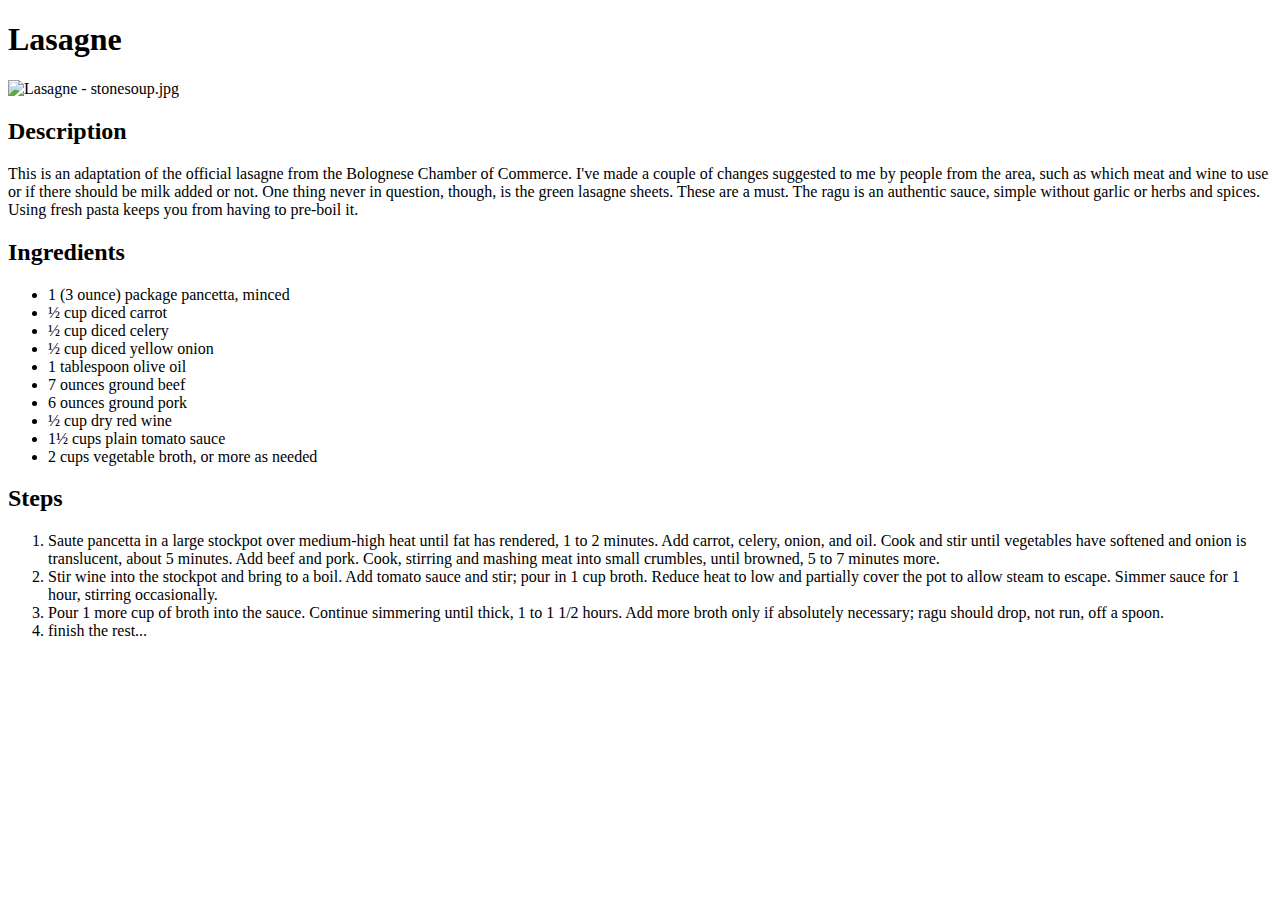
==== recipes/lasagne.html @ 1f514aed "Add index.html and first three recipes" ====
<!DOCTYPE html>
<html lang="en">
<head>
    <meta charset="UTF-8">
    <title>Odin Recipes - Lasagne</title>
</head>
<body>
    <h1>Lasagne</h1>
    <img src="https://upload.wikimedia.org/wikipedia/commons/thumb/b/ba/Lasagne_-_stonesoup.jpg/1200px-Lasagne_-_stonesoup.jpg" alt="Lasagne - stonesoup.jpg">
    <h2>Description</h2>
    <p>This is an adaptation of the official lasagne from the Bolognese Chamber of Commerce. 
        I've made a couple of changes suggested to me by people from the area, such as which 
        meat and wine to use or if there should be milk added or not. One thing never in 
        question, though, is the green lasagne sheets. These are a must. The ragu is an 
        authentic sauce, simple without garlic or herbs and spices. Using fresh pasta keeps 
        you from having to pre-boil it.</p>
    <h2>Ingredients</h2>
    <ul>
        <li>1 (3 ounce) package pancetta, minced</li>
        <li>½ cup diced carrot</li>
        <li>½ cup diced celery</li>
        <li>½ cup diced yellow onion</li>
        <li>1 tablespoon olive oil</li>
        <li>7 ounces ground beef</li>
        <li>6 ounces ground pork</li>
        <li>½ cup dry red wine</li>
        <li>1½ cups plain tomato sauce</li>
        <li>2 cups vegetable broth, or more as needed </li>
    </ul>
    <h2>Steps</h2>
    <ol>
        <li>Saute pancetta in a large stockpot over medium-high heat until fat has rendered, 1 to 2 minutes. Add carrot, celery, onion, and oil. Cook and stir until vegetables have softened and onion is translucent, about 5 minutes. Add beef and pork. Cook, stirring and mashing meat into small crumbles, until browned, 5 to 7 minutes more.</li>
        <li>Stir wine into the stockpot and bring to a boil. Add tomato sauce and stir; pour in 1 cup broth. Reduce heat to low and partially cover the pot to allow steam to escape. Simmer sauce for 1 hour, stirring occasionally.</li>
        <li>Pour 1 more cup of broth into the sauce. Continue simmering until thick, 1 to 1 1/2 hours. Add more broth only if absolutely necessary; ragu should drop, not run, off a spoon.</li>
        <li>finish the rest...</li>
    </ol>
</body>
</html>
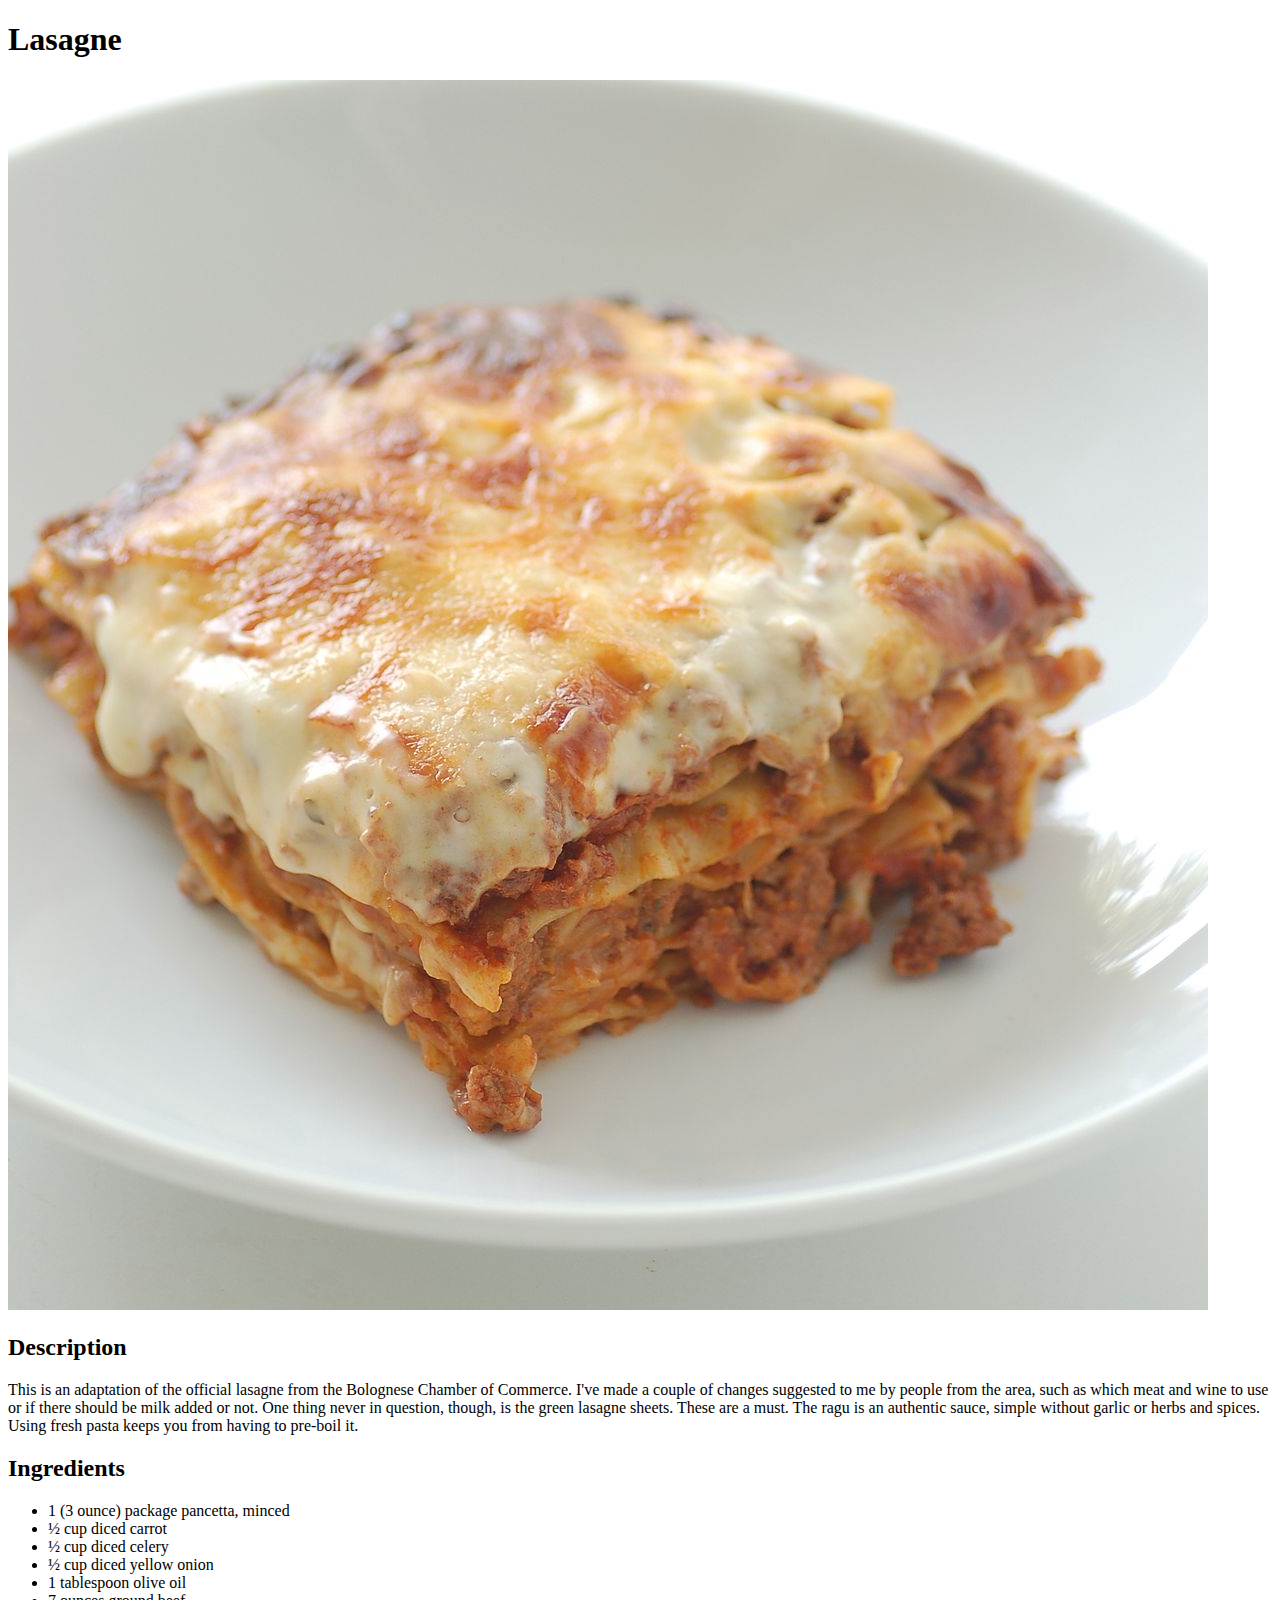
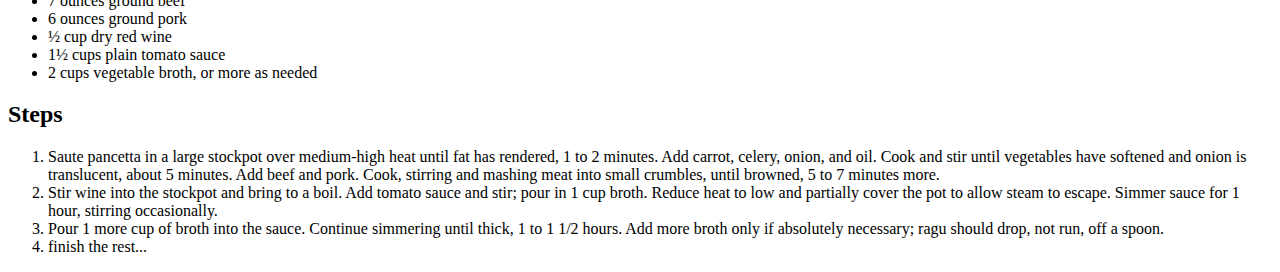
==== commit 2e7df58c: "Replace external images with local copies" ====
--- a/recipes/lasagne.html
+++ b/recipes/lasagne.html
@@ -6,7 +6,7 @@
 </head>
 <body>
     <h1>Lasagne</h1>
-    <img src="https://upload.wikimedia.org/wikipedia/commons/thumb/b/ba/Lasagne_-_stonesoup.jpg/1200px-Lasagne_-_stonesoup.jpg" alt="Lasagne - stonesoup.jpg">
+    <img src="../images/Lasagne.jpg" alt="Lasagne">
     <h2>Description</h2>
     <p>This is an adaptation of the official lasagne from the Bolognese Chamber of Commerce. 
         I've made a couple of changes suggested to me by people from the area, such as which 
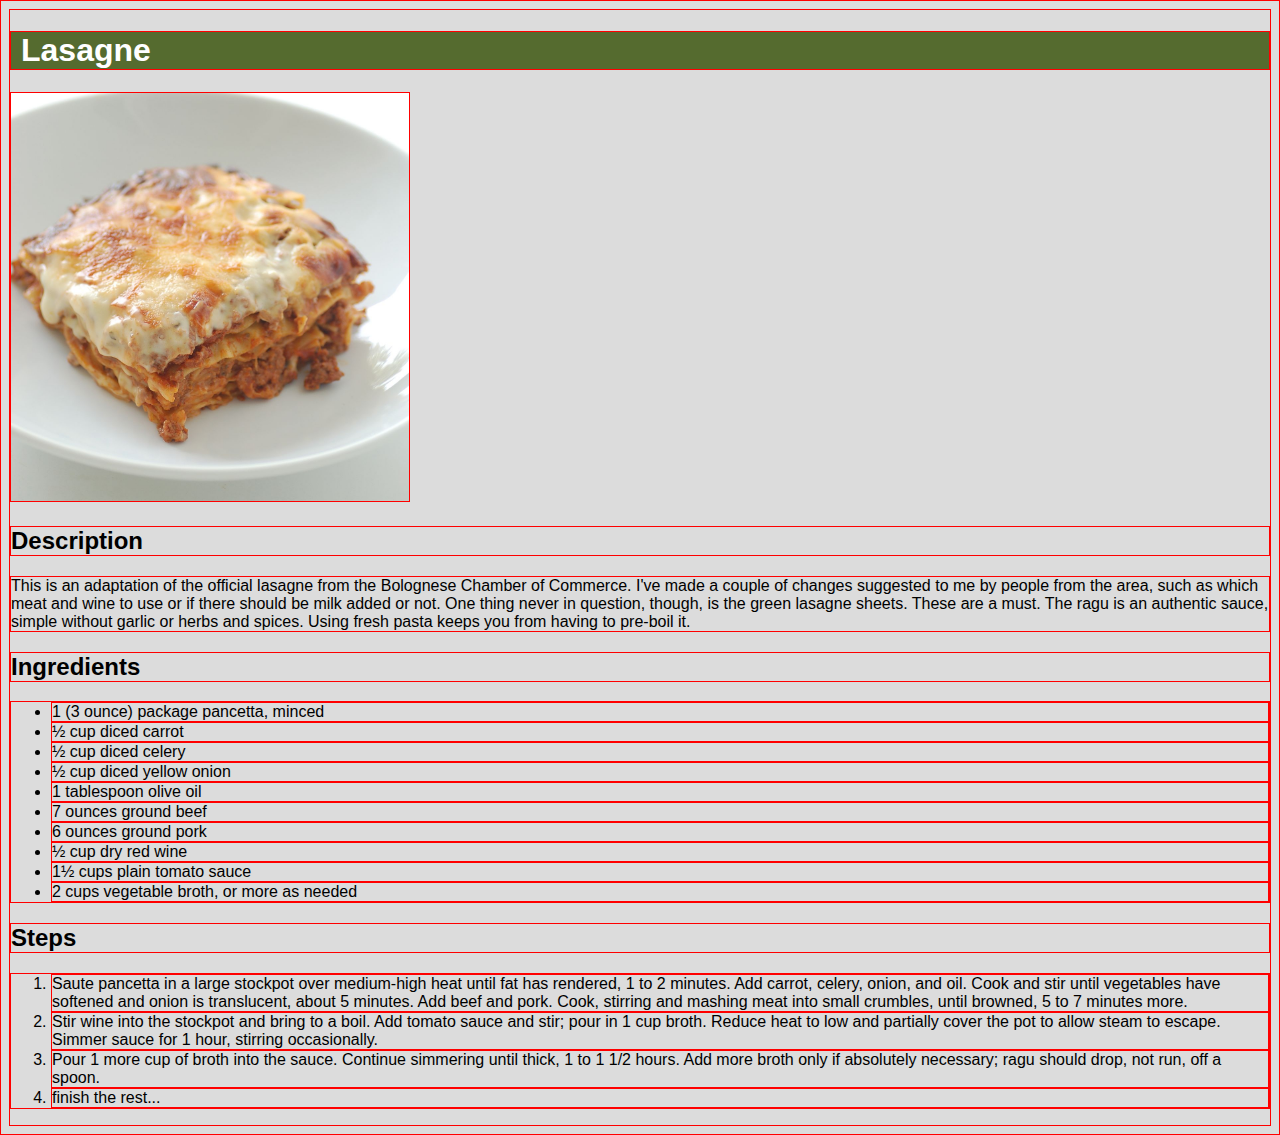
==== commit fe1ddcac: "Add basic CSS" ====
--- a/recipes/lasagne.html
+++ b/recipes/lasagne.html
@@ -2,11 +2,12 @@
 <html lang="en">
 <head>
     <meta charset="UTF-8">
+    <link rel="stylesheet" href="../styles.css">
     <title>Odin Recipes - Lasagne</title>
 </head>
 <body>
     <h1>Lasagne</h1>
-    <img src="../images/Lasagne.jpg" alt="Lasagne">
+    <img class="recipe-main-img" src="../images/Lasagne.jpg" alt="Lasagne">
     <h2>Description</h2>
     <p>This is an adaptation of the official lasagne from the Bolognese Chamber of Commerce. 
         I've made a couple of changes suggested to me by people from the area, such as which 
--- a/styles.css
+++ b/styles.css
@@ -0,0 +1,24 @@
+* {
+    font-family: Verdana, Geneva, Tahoma, sans-serif;
+    background-color: gainsboro;
+    border: 1px solid red;
+    box-sizing: border-box;
+  }
+h1{
+    background-color: darkolivegreen;
+    color: white;
+    padding-left: 10px;
+}
+.recipe-list{
+    color: black;
+    font-size: 20px;
+    display: grid;
+    grid-template-columns: 200px 200px;
+}
+.recipe-list li{
+    padding-top: 4px;
+}
+img.recipe-main-img{
+    width: 400px;
+    height: auto;
+}